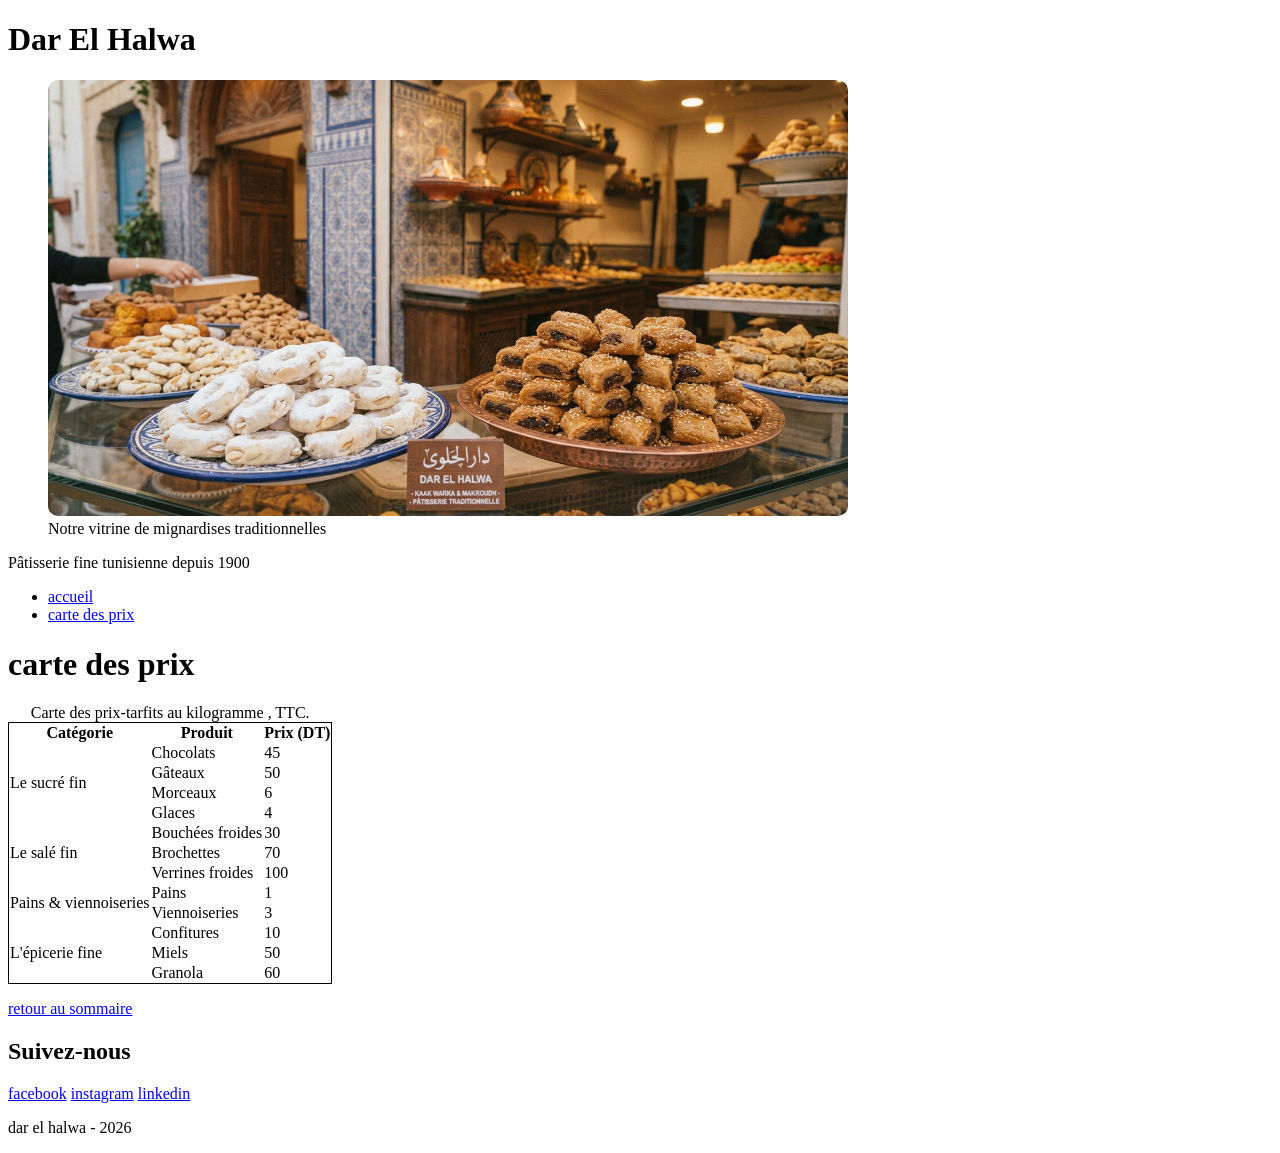
==== carte.html @ 49baa7af "ajout medias et carte et images" ====
<!DOCTYPE html>
<html lang="fr">
<head>
    <meta charset="UTF-8">
    <meta name="viewport" content="width=device-width, initial-scale=1.0">
    <title>carte des prix</title>
</head>
<body>
    <header>
        <h1>Dar El Halwa</h1>
        <figure>
            <img src="images/patisserie.jpg" style="width: 800px !important; height:auto !important; border-radius:10px" alt="Vitrine garnie de mignardises, cornes de gazelle et makrouds">
            <figcaption>Notre vitrine de mignardises traditionnelles</figcaption>
        </figure>
        <p>Pâtisserie fine tunisienne depuis 1900</p>
    </header>
    <nav id="sommaire">
        <ul>
            <li><a href=index.html>accueil</a></li>
            <li><a href=carte.html>carte des prix</a></li>
          
           

        </ul>
    </nav>
    <h1>carte des prix</h1>
    <table style="border:1px solid black; border-collapse:collapse;">
        <caption>Carte des prix-tarfits au kilogramme , TTC.</caption>
        <thead>
            <tr>
                <th> Catégorie</th>
                <th>Produit</th>
                <th>Prix (DT)</th>
            </tr>
        </thead>
        <tbody>
            <tr>
                <td rowspan="4">Le sucré fin</td>
                <td>Chocolats</td>
                <td>45</td>
            </tr>
            <tr>
                <td>Gâteaux</td>
                <td>50</td>
            </tr>
            <tr>
                <td>Morceaux</td>
                <td>6</td>
            </tr>
            <tr>
                <td>Glaces</td>
                <td>4</td>
            </tr>
            <tr>
               <td rowspan="3">Le salé fin</td>
               <td>Bouchées froides</td>
               <td>30</td>
            </tr>
            <tr>
                <td>Brochettes</td>
                <td>70</td>
            </tr>
            <tr>
                <td>Verrines froides</td>
                <td>100</td>
            </tr>
            <tr>
                <td rowspan="2">Pains & viennoiseries</td>
                <td>Pains</td>
                <td>1</td>
            </tr>
            <tr>
                <td>Viennoiseries</td>
                <td>3</td>
            </tr>
            <tr>
                <td rowspan="3">L'épicerie fine</td>
                <td>Confitures</td>
                <td>10</td>
            </tr>
            <tr>
                <td>Miels</td>
                <td>50</td>
            </tr>
            <tr>
                <td>Granola</td>
                <td>60</td>
            </tr>
        </tbody>
    </table>
    <p><a href="#sommaire"> retour au sommaire</a></p>
        
    <footer>
        <h2>Suivez-nous</h2>
        <p>
            <a href="https://www.facebook.com/darelhalwa" target="-blank" rel="noopener">facebook</a>
            <a href="https://www.instagram.com/darelhalwa" target="-blank" rel="noopener">instagram</a>
            <a href="https://www.linkedin.com/company/darelhalwa" target="-blank" rel="noopener">linkedin</a>
        </p>  
        <p>dar el halwa - 2026</p> 
    </footer>

</body>
</html>
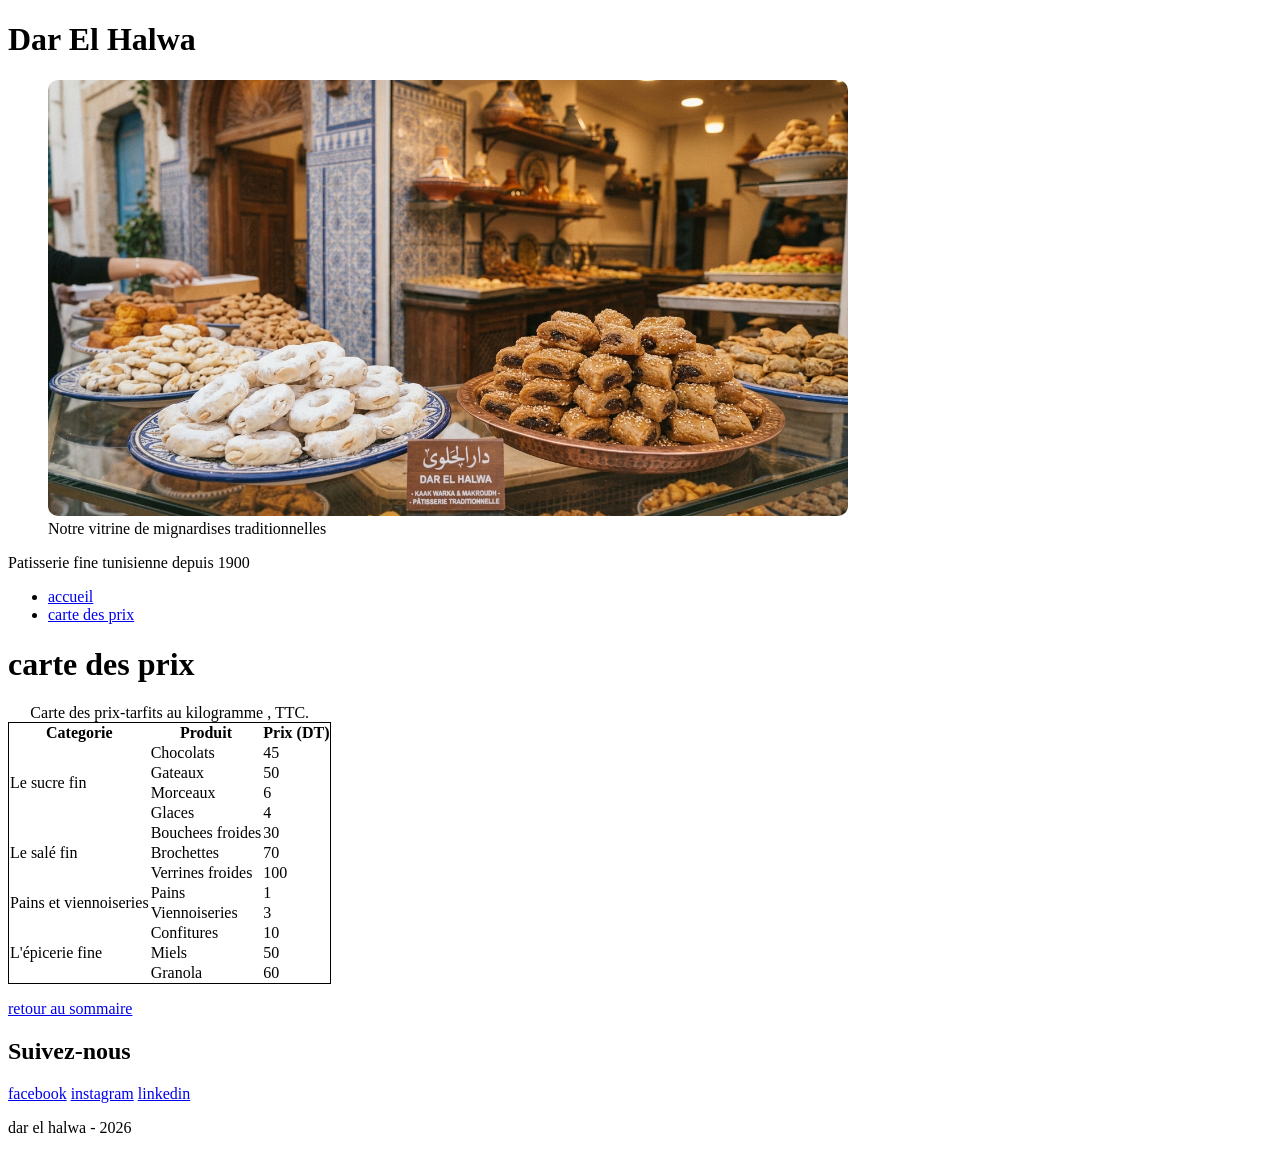
==== commit 23d20e55: "ajout tbleau prix" ====
--- a/carte.html
+++ b/carte.html
@@ -12,7 +12,7 @@
             <img src="images/patisserie.jpg" style="width: 800px !important; height:auto !important; border-radius:10px" alt="Vitrine garnie de mignardises, cornes de gazelle et makrouds">
             <figcaption>Notre vitrine de mignardises traditionnelles</figcaption>
         </figure>
-        <p>Pâtisserie fine tunisienne depuis 1900</p>
+        <p>Patisserie fine tunisienne depuis 1900</p>
     </header>
     <nav id="sommaire">
         <ul>
@@ -28,19 +28,19 @@
         <caption>Carte des prix-tarfits au kilogramme , TTC.</caption>
         <thead>
             <tr>
-                <th> Catégorie</th>
+                <th> Categorie</th>
                 <th>Produit</th>
                 <th>Prix (DT)</th>
             </tr>
         </thead>
         <tbody>
             <tr>
-                <td rowspan="4">Le sucré fin</td>
+                <td rowspan="4">Le sucre fin</td>
                 <td>Chocolats</td>
                 <td>45</td>
             </tr>
             <tr>
-                <td>Gâteaux</td>
+                <td>Gateaux</td>
                 <td>50</td>
             </tr>
             <tr>
@@ -53,7 +53,7 @@
             </tr>
             <tr>
                <td rowspan="3">Le salé fin</td>
-               <td>Bouchées froides</td>
+               <td>Bouchees froides</td>
                <td>30</td>
             </tr>
             <tr>
@@ -65,7 +65,7 @@
                 <td>100</td>
             </tr>
             <tr>
-                <td rowspan="2">Pains & viennoiseries</td>
+                <td rowspan="2">Pains et viennoiseries</td>
                 <td>Pains</td>
                 <td>1</td>
             </tr>
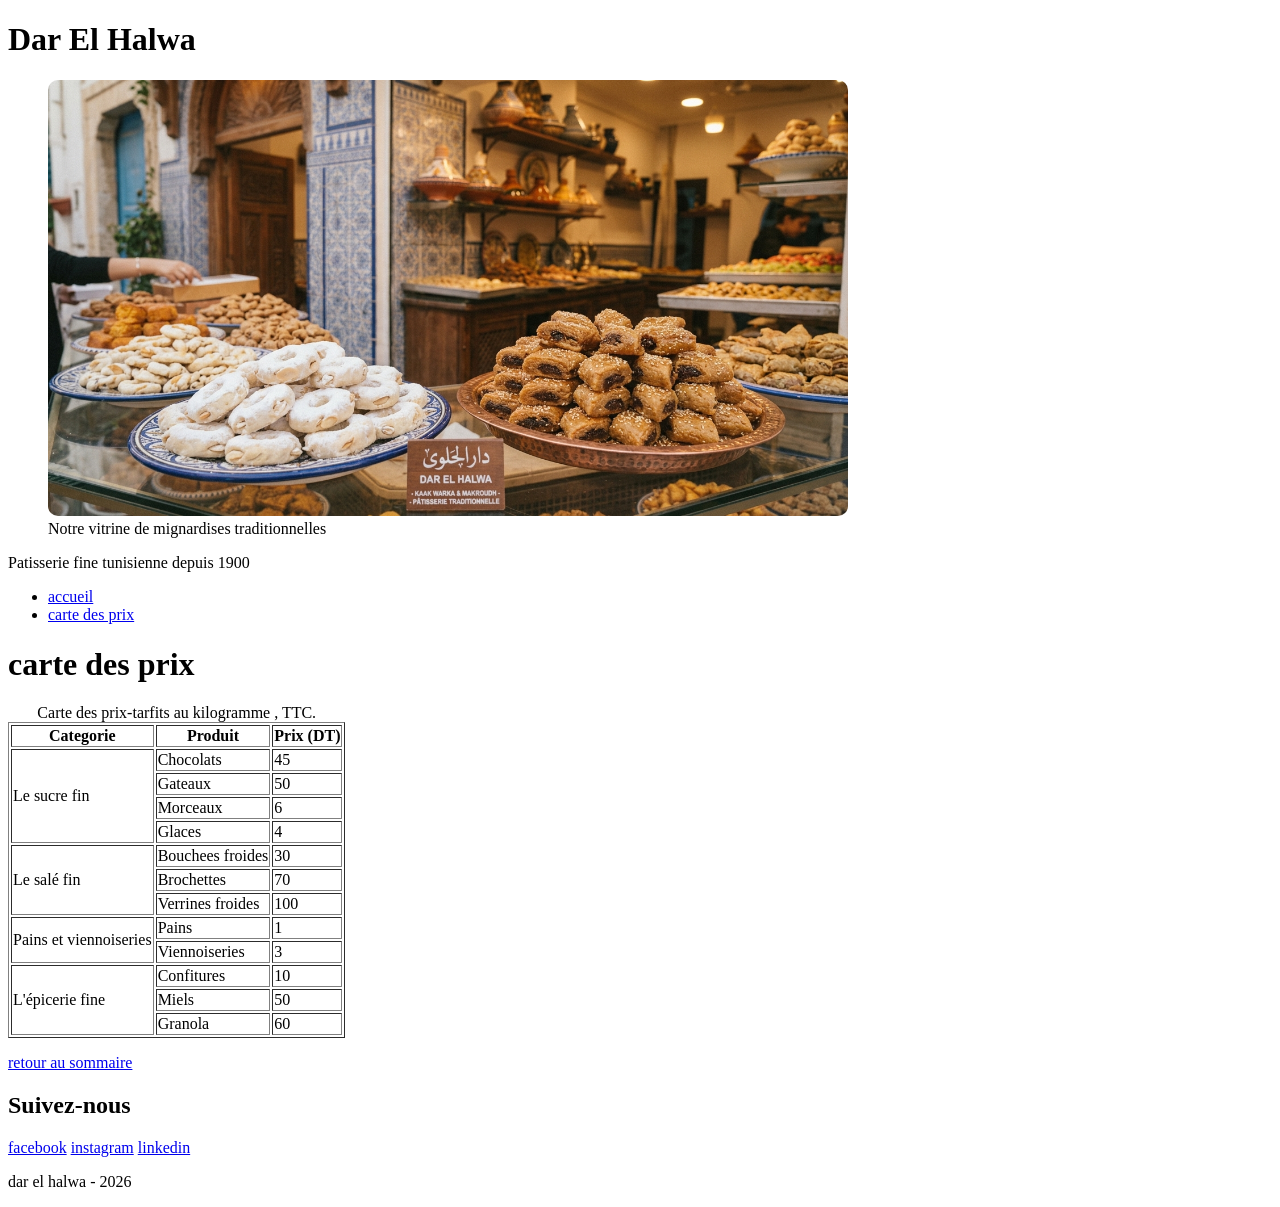
==== commit b1b97ac5: "border fix" ====
--- a/carte.html
+++ b/carte.html
@@ -24,7 +24,7 @@
         </ul>
     </nav>
     <h1>carte des prix</h1>
-    <table style="border:1px solid black; border-collapse:collapse;">
+    <table border="1">
         <caption>Carte des prix-tarfits au kilogramme , TTC.</caption>
         <thead>
             <tr>
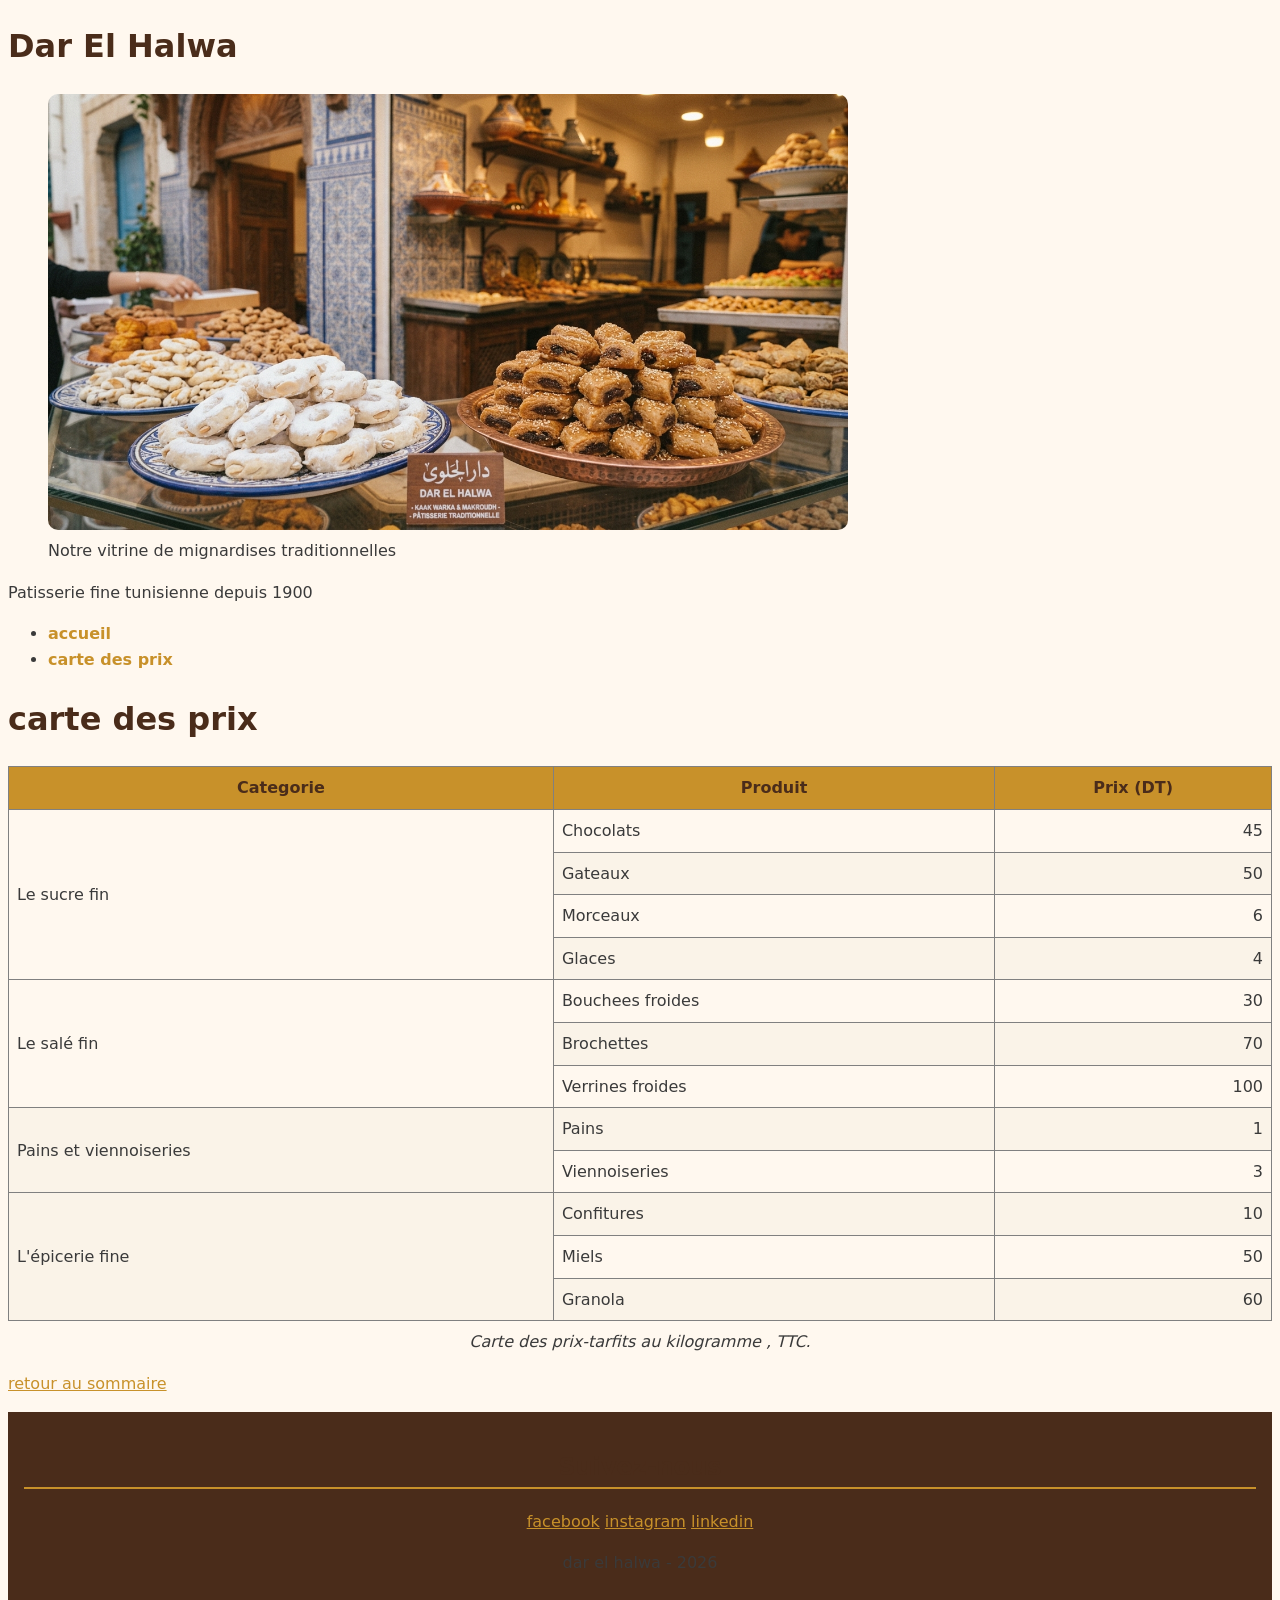
==== commit b745d4ac: "Ajouter la feuille de styles et la charte graphique" ====
--- a/carte.html
+++ b/carte.html
@@ -4,6 +4,7 @@
     <meta charset="UTF-8">
     <meta name="viewport" content="width=device-width, initial-scale=1.0">
     <title>carte des prix</title>
+    <link rel="stylesheet" href="css/style.css">
 </head>
 <body>
     <header>
--- a/css/style.css
+++ b/css/style.css
@@ -0,0 +1,94 @@
+:root {
+    --miel:#c8912a;
+    --chocolat:#4a2c1a;
+    --creme:#fff8ef;
+    --pistache:#6b8e4e;
+    --gris-texte:#3a3a3a;
+    --espace:1rem;
+}
+*, *::before, *::after {
+box-sizing: border-box;
+}
+body{
+    background-color: var(--creme);
+    color: var(--gris-texte);
+}
+h1{
+    color: var(--chocolat);
+}
+h2{
+    color: var(--chocolat);
+    border-bottom: 2px solid var(--miel) ;
+}
+nav a {
+    text-decoration: none;
+    color: var(--chocolat);
+    font-weight: bold;
+}
+strong{
+    color: var(--miel);
+}
+footer{
+    background-color: var(--chocolat);
+    text-align: center;
+    padding: var(--espace);
+}
+p, li{
+    line-height: 1.6;
+}
+#contact {
+    background-color: white;
+    padding: var(--espace);
+}
+.mise-en-avant{
+    font-size: large;
+    font-style: italic;
+}
+a:link { color: var(--miel);
+}
+a:visited{
+    color: var(--pistache);
+}
+a:hover {
+    text-decoration: underline;
+    color: var(--chocolat);
+}
+a:active{
+    color: var(--chocolat);
+}
+.carte-info{
+    width: 400px;
+    padding: 20px;
+    border: 2px solid var(--miel);
+    margin: 30px;
+}
+body{
+    font-family :system-ui ,Arial, sans-serif;
+    line-height: 1.6;
+    font-size: 1rem;
+}
+
+    table {
+    border-collapse: collapse;
+    width: 100%;
+}
+thead{
+    background-color: var(--miel);
+    color: var(--chocolat);
+}
+
+td, th {
+    border: 1px solid gray;
+    padding: 8px;
+}
+tbody tr td:last-child{
+    text-align: right;
+}
+tbody tr:nth-child(even){
+    background-color:#faf3e8;
+}
+caption{
+    caption-side:bottom;
+    font-style:italic;
+    padding-top: 8px;
+}
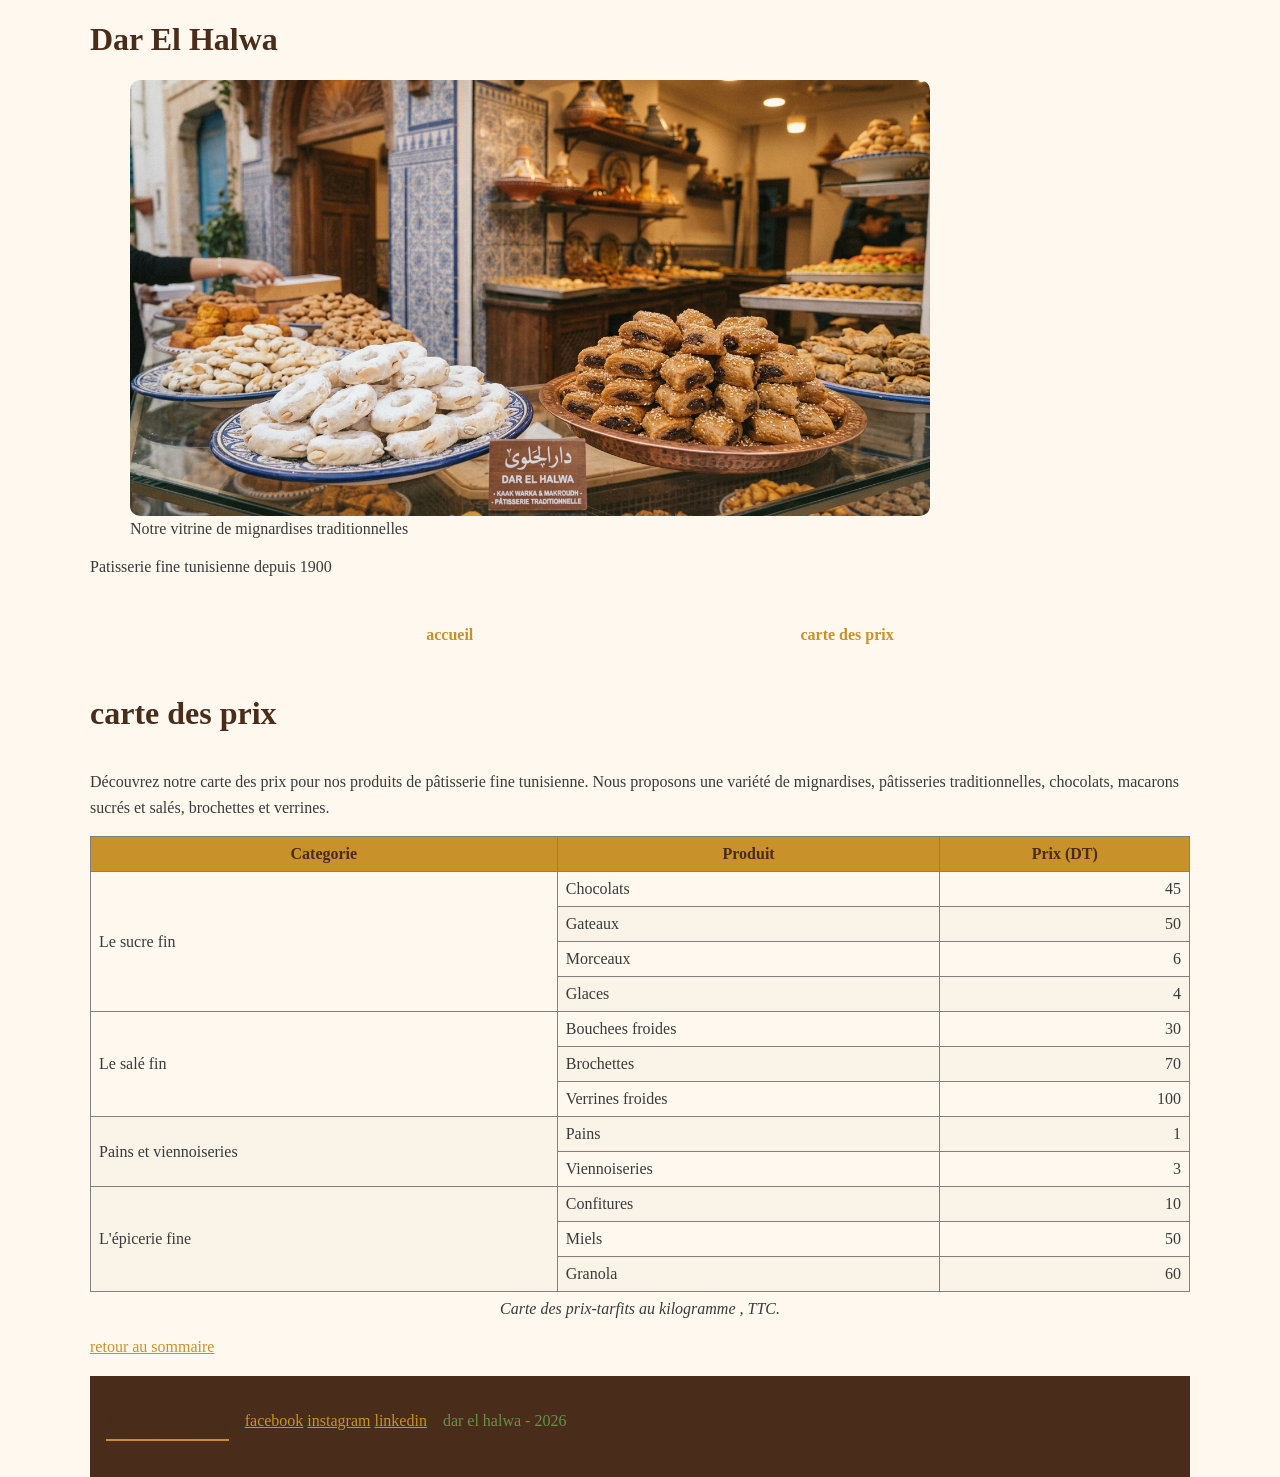
==== commit fb996907: "Mettre en page le site avec Flexbox, Grid et mobile-first" ====
--- a/carte.html
+++ b/carte.html
@@ -1,105 +1,108 @@
-<!DOCTYPE html>
-<html lang="fr">
-<head>
-    <meta charset="UTF-8">
-    <meta name="viewport" content="width=device-width, initial-scale=1.0">
-    <title>carte des prix</title>
-    <link rel="stylesheet" href="css/style.css">
-</head>
-<body>
-    <header>
-        <h1>Dar El Halwa</h1>
-        <figure>
-            <img src="images/patisserie.jpg" style="width: 800px !important; height:auto !important; border-radius:10px" alt="Vitrine garnie de mignardises, cornes de gazelle et makrouds">
-            <figcaption>Notre vitrine de mignardises traditionnelles</figcaption>
-        </figure>
-        <p>Patisserie fine tunisienne depuis 1900</p>
-    </header>
-    <nav id="sommaire">
-        <ul>
-            <li><a href=index.html>accueil</a></li>
-            <li><a href=carte.html>carte des prix</a></li>
-          
-           
-
-        </ul>
-    </nav>
-    <h1>carte des prix</h1>
-    <table border="1">
-        <caption>Carte des prix-tarfits au kilogramme , TTC.</caption>
-        <thead>
-            <tr>
-                <th> Categorie</th>
-                <th>Produit</th>
-                <th>Prix (DT)</th>
-            </tr>
-        </thead>
-        <tbody>
-            <tr>
-                <td rowspan="4">Le sucre fin</td>
-                <td>Chocolats</td>
-                <td>45</td>
-            </tr>
-            <tr>
-                <td>Gateaux</td>
-                <td>50</td>
-            </tr>
-            <tr>
-                <td>Morceaux</td>
-                <td>6</td>
-            </tr>
-            <tr>
-                <td>Glaces</td>
-                <td>4</td>
-            </tr>
-            <tr>
-               <td rowspan="3">Le salé fin</td>
-               <td>Bouchees froides</td>
-               <td>30</td>
-            </tr>
-            <tr>
-                <td>Brochettes</td>
-                <td>70</td>
-            </tr>
-            <tr>
-                <td>Verrines froides</td>
-                <td>100</td>
-            </tr>
-            <tr>
-                <td rowspan="2">Pains et viennoiseries</td>
-                <td>Pains</td>
-                <td>1</td>
-            </tr>
-            <tr>
-                <td>Viennoiseries</td>
-                <td>3</td>
-            </tr>
-            <tr>
-                <td rowspan="3">L'épicerie fine</td>
-                <td>Confitures</td>
-                <td>10</td>
-            </tr>
-            <tr>
-                <td>Miels</td>
-                <td>50</td>
-            </tr>
-            <tr>
-                <td>Granola</td>
-                <td>60</td>
-            </tr>
-        </tbody>
-    </table>
-    <p><a href="#sommaire"> retour au sommaire</a></p>
-        
-    <footer>
-        <h2>Suivez-nous</h2>
-        <p>
-            <a href="https://www.facebook.com/darelhalwa" target="-blank" rel="noopener">facebook</a>
-            <a href="https://www.instagram.com/darelhalwa" target="-blank" rel="noopener">instagram</a>
-            <a href="https://www.linkedin.com/company/darelhalwa" target="-blank" rel="noopener">linkedin</a>
-        </p>  
-        <p>dar el halwa - 2026</p> 
-    </footer>
-
-</body>
+<!DOCTYPE html>
+<html lang="fr">
+<head>
+    <meta charset="UTF-8">
+    <meta name="viewport" content="width=device-width, initial-scale=1.0">
+    <title>carte des prix</title>
+    <link rel="stylesheet" href="css/style.css">
+</head>
+<body>
+    <header>
+        <h1>Dar El Halwa</h1>
+        <figure>
+            <img src="images/patisserie.jpg" style="width: 800px !important; height:auto !important; border-radius:10px" alt="Vitrine garnie de mignardises, cornes de gazelle et makrouds">
+            <figcaption>Notre vitrine de mignardises traditionnelles</figcaption>
+        </figure>
+        <p>Patisserie fine tunisienne depuis 1900</p>
+    </header>
+    <nav id="sommaire">
+        <ul>
+            <li><a href=index.html>accueil</a></li>
+            <li><a href=carte.html>carte des prix</a></li>
+          
+           
+
+        </ul>
+    </nav>
+    <h1>carte des prix</h1>
+        <p>Découvrez notre carte des prix pour nos produits de pâtisserie fine tunisienne. Nous proposons une variété de mignardises, pâtisseries traditionnelles, chocolats, macarons sucrés et salés, brochettes et verrines.</p>
+        <div class="table-wrapper">
+        <table border="1" >
+        <caption>Carte des prix-tarfits au kilogramme , TTC.</caption>
+        <thead>
+            <tr>
+                <th> Categorie</th>
+                <th>Produit</th>
+                <th>Prix (DT)</th>
+            </tr>
+        </thead>
+        <tbody>
+            <tr>
+                <td rowspan="4">Le sucre fin</td>
+                <td>Chocolats</td>
+                <td>45</td>
+            </tr>
+            <tr>
+                <td>Gateaux</td>
+                <td>50</td>
+            </tr>
+            <tr>
+                <td>Morceaux</td>
+                <td>6</td>
+            </tr>
+            <tr>
+                <td>Glaces</td>
+                <td>4</td>
+            </tr>
+            <tr>
+               <td rowspan="3">Le salé fin</td>
+               <td>Bouchees froides</td>
+               <td>30</td>
+            </tr>
+            <tr>
+                <td>Brochettes</td>
+                <td>70</td>
+            </tr>
+            <tr>
+                <td>Verrines froides</td>
+                <td>100</td>
+            </tr>
+            <tr>
+                <td rowspan="2">Pains et viennoiseries</td>
+                <td>Pains</td>
+                <td>1</td>
+            </tr>
+            <tr>
+                <td>Viennoiseries</td>
+                <td>3</td>
+            </tr>
+            <tr>
+                <td rowspan="3">L'épicerie fine</td>
+                <td>Confitures</td>
+                <td>10</td>
+            </tr>
+            <tr>
+                <td>Miels</td>
+                <td>50</td>
+            </tr>
+            <tr>
+                <td>Granola</td>
+                <td>60</td>
+            </tr>
+        </tbody>
+    </div>
+    </table>
+    <p><a href="#sommaire"> retour au sommaire</a></p>
+        
+    <footer>
+        <h2>Suivez-nous</h2>
+        <p>
+            <a href="https://www.facebook.com/darelhalwa" target="-blank" rel="noopener">facebook</a>
+            <a href="https://www.instagram.com/darelhalwa" target="-blank" rel="noopener">instagram</a>
+            <a href="https://www.linkedin.com/company/darelhalwa" target="-blank" rel="noopener">linkedin</a>
+        </p>  
+        <p>dar el halwa - 2026</p> 
+    </footer>
+
+</body>
 </html>
--- a/css/style.css
+++ b/css/style.css
@@ -1,94 +1,191 @@
-:root {
-    --miel:#c8912a;
-    --chocolat:#4a2c1a;
-    --creme:#fff8ef;
-    --pistache:#6b8e4e;
-    --gris-texte:#3a3a3a;
-    --espace:1rem;
-}
-*, *::before, *::after {
-box-sizing: border-box;
-}
-body{
-    background-color: var(--creme);
-    color: var(--gris-texte);
-}
-h1{
-    color: var(--chocolat);
-}
-h2{
-    color: var(--chocolat);
-    border-bottom: 2px solid var(--miel) ;
-}
-nav a {
-    text-decoration: none;
-    color: var(--chocolat);
-    font-weight: bold;
-}
-strong{
-    color: var(--miel);
-}
-footer{
-    background-color: var(--chocolat);
-    text-align: center;
-    padding: var(--espace);
-}
-p, li{
-    line-height: 1.6;
-}
-#contact {
-    background-color: white;
-    padding: var(--espace);
-}
-.mise-en-avant{
-    font-size: large;
-    font-style: italic;
-}
-a:link { color: var(--miel);
-}
-a:visited{
-    color: var(--pistache);
-}
-a:hover {
-    text-decoration: underline;
-    color: var(--chocolat);
-}
-a:active{
-    color: var(--chocolat);
-}
-.carte-info{
-    width: 400px;
-    padding: 20px;
-    border: 2px solid var(--miel);
-    margin: 30px;
-}
-body{
-    font-family :system-ui ,Arial, sans-serif;
-    line-height: 1.6;
-    font-size: 1rem;
-}
-
-    table {
-    border-collapse: collapse;
-    width: 100%;
-}
-thead{
-    background-color: var(--miel);
-    color: var(--chocolat);
-}
-
-td, th {
-    border: 1px solid gray;
-    padding: 8px;
-}
-tbody tr td:last-child{
-    text-align: right;
-}
-tbody tr:nth-child(even){
-    background-color:#faf3e8;
-}
-caption{
-    caption-side:bottom;
-    font-style:italic;
-    padding-top: 8px;
-}
+:root {
+    --miel:#c8912a;
+    --chocolat:#4a2c1a;
+    --creme:#fff8ef;
+    --pistache:#6b8e4e;
+    --gris-texte:#3a3a3a;
+    --espace:1rem;
+}
+*, *::before, *::after {
+box-sizing: border-box;
+}
+body{
+    background-color: var(--creme);
+    color: var(--gris-texte);
+}
+h1{
+    color: var(--chocolat);
+}
+h2{
+    color: var(--chocolat);
+    border-bottom: 2px solid var(--miel) ;
+}
+nav a {
+    text-decoration: none;
+    color: var(--chocolat);
+    font-weight: bold;
+}
+strong{
+    color: var(--miel);
+}
+footer{
+    background-color: var(--chocolat);
+    text-align: center;
+    padding: var(--espace);
+    text-decoration: var(--miel);
+
+}
+p, li{
+    line-height: 1.6;
+}
+#contact {
+    background-color: white;
+    padding: var(--espace);
+}
+.mise-en-avant{
+    font-size: large;
+    font-style: italic;
+}
+a:link { color: var(--miel);
+}
+a:visited{
+    color: var(--pistache);
+}
+a:hover {
+    text-decoration: underline;
+    color: var(--chocolat);
+}
+a:active{
+    color: var(--chocolat);
+}
+.carte-info{
+    width: 400px;
+    padding: 20px;
+    border: 2px solid var(--miel);
+    margin: 30px;
+}
+body{
+    display: grid;
+grid-template-areas:
+"entete"
+"navigation"
+"contenu"
+"pied";
+grid-template-rows: auto auto 1fr auto;
+min-height: 100vh;
+max-width: 1100px;
+margin: 0 auto;
+}
+header { grid-area: entete; }
+nav { grid-area: navigation; }
+main { grid-area: contenu; }
+footer { grid-area: pied; }
+
+
+    table {
+    border-collapse: collapse;
+    width: 100%;
+}
+thead{
+    background-color: var(--miel);
+    color: var(--chocolat);
+}
+
+td, th {
+    border: 1px solid gray;
+    padding: 8px;
+}
+tbody tr td:last-child{
+    text-align: right;
+}
+tbody tr:nth-child(even){
+    background-color:#faf3e8;
+}
+caption{
+    caption-side:bottom;
+    font-style:italic;
+    padding-top: 8px;
+}
+nav ul{
+    display: flex;
+    flex-wrap: wrap;
+    justify-content: space-evenly;
+    align-items: center;
+    gap: var(--espace);
+    list-style: none;
+}
+nav a{
+    display:block;
+    padding: 10px 15px;
+    border-radius: 20px;
+    text-decoration: none;
+}
+nav a:hover{
+    background-color: var(--pistache);
+} 
+footer h3{
+    color: aliceblue;
+
+}
+footer p{
+    color: #6b8e4e;
+}
+footer a:hover{
+    color: var(--miel);
+}
+footer { display: flex; gap: calc(var(--espace) * 2); 
+}
+footer > div { flex: 1; 
+}
+.grille-produits {
+display: grid;
+grid-template-columns: repeat(3, 1fr);
+gap: 1.5rem;
+list-style: none;
+padding: 0;
+}
+.carte{
+    background-color: whitesmoke;
+    border: 1px solid black;
+    padding: 1rem;
+    border-radius: 10px;
+    box-shadow: 0 2px rgba(0, 0, 0, 0.8);
+}
+.carte{
+    display: flex;
+    flex-direction: column;
+}
+.carte .prix {
+    margin-top: auto;
+}
+.grille-produits {
+    display: grid;
+    grid-template-columns: 1fr;
+    gap: 1rem;
+}
+footer {
+  display: flex;
+  flex-direction: column;   
+  gap: 16px;
+}
+img, video {
+  max-width: 100%;              
+  height: auto;
+}
+@media (min-width: 768px) {
+  .grille-produits {
+    grid-template-columns: repeat(2, 1fr);   
+  }
+
+  footer {
+    flex-direction: row;
+  }
+}
+@media (min-width: 1024px) {
+  .grille-produits {
+    grid-template-columns: repeat(3, 1fr);  
+} 
+}
+.table-wrapper {
+    overflow-x: auto;
+    width: 100%;}
